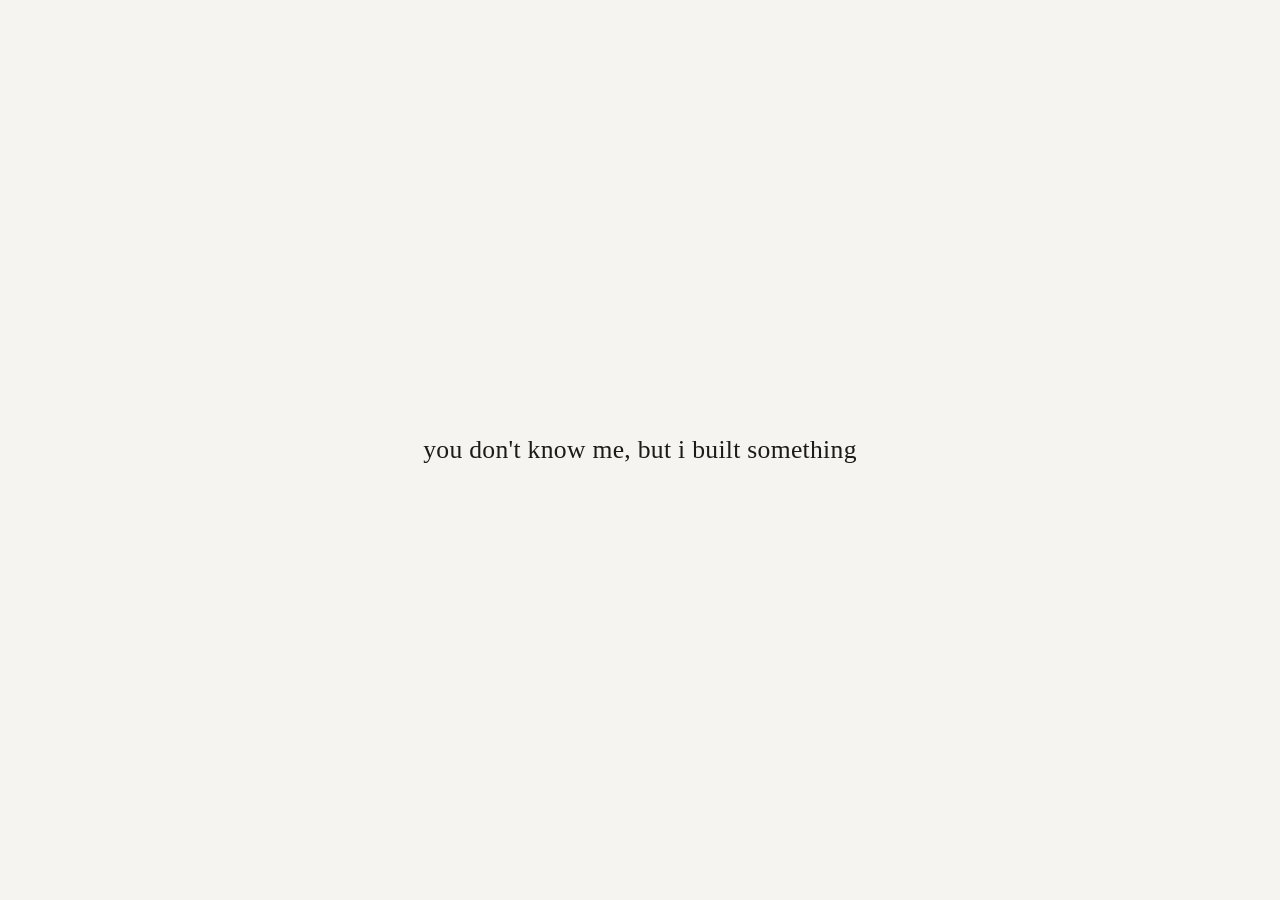
==== index.html @ a899bab6 "Redesign the site to a single centered line of text Replace the portfolio with one quiet homepage. R" ====
<!DOCTYPE html>
<html lang="en">
<head>
  <meta charset="UTF-8">
  <meta name="viewport" content="width=device-width, initial-scale=1.0">
  <title>Achmad Gozali</title>
  <meta name="description" content="you don't know me, but i built something">
  <meta name="referrer" content="strict-origin-when-cross-origin">
  <meta name="theme-color" content="#f6f4f0" media="(prefers-color-scheme: light)">
  <meta name="theme-color" content="#111110" media="(prefers-color-scheme: dark)">
  <link rel="stylesheet" href="css/styles.css">
</head>
<body>
  <main>
    <h1>you don't know me, but i built something</h1>
  </main>
</body>
</html>
---- css/styles.css ----
:root {
  --bg: #f6f4f0;
  --fg: #1c1b19;
  color-scheme: light dark;
}

@media (prefers-color-scheme: dark) {
  :root {
    --bg: #111110;
    --fg: #eceae4;
  }
}

*,
*::before,
*::after {
  box-sizing: border-box;
  margin: 0;
  padding: 0;
}

html,
body {
  height: 100%;
}

body {
  min-height: 100vh;
  min-height: 100dvh;
  display: flex;
  align-items: center;
  justify-content: center;
  background: var(--bg);
  color: var(--fg);
  font-family: "Iowan Old Style", "Palatino Linotype", Palatino, Georgia, "Times New Roman", serif;
  -webkit-font-smoothing: antialiased;
  text-rendering: optimizeLegibility;
}

main {
  width: 100%;
  padding: 1.5rem;
}

h1 {
  font-size: clamp(1.15rem, 2.5vw, 1.6rem);
  font-weight: 400;
  letter-spacing: 0.012em;
  line-height: 1.5;
  text-align: center;
  animation: fade-in 1.1s ease-out;
}

@keyframes fade-in {
  from {
    opacity: 0;
  }

  to {
    opacity: 1;
  }
}

@media (prefers-reduced-motion: reduce) {
  h1 {
    animation: none;
  }
}
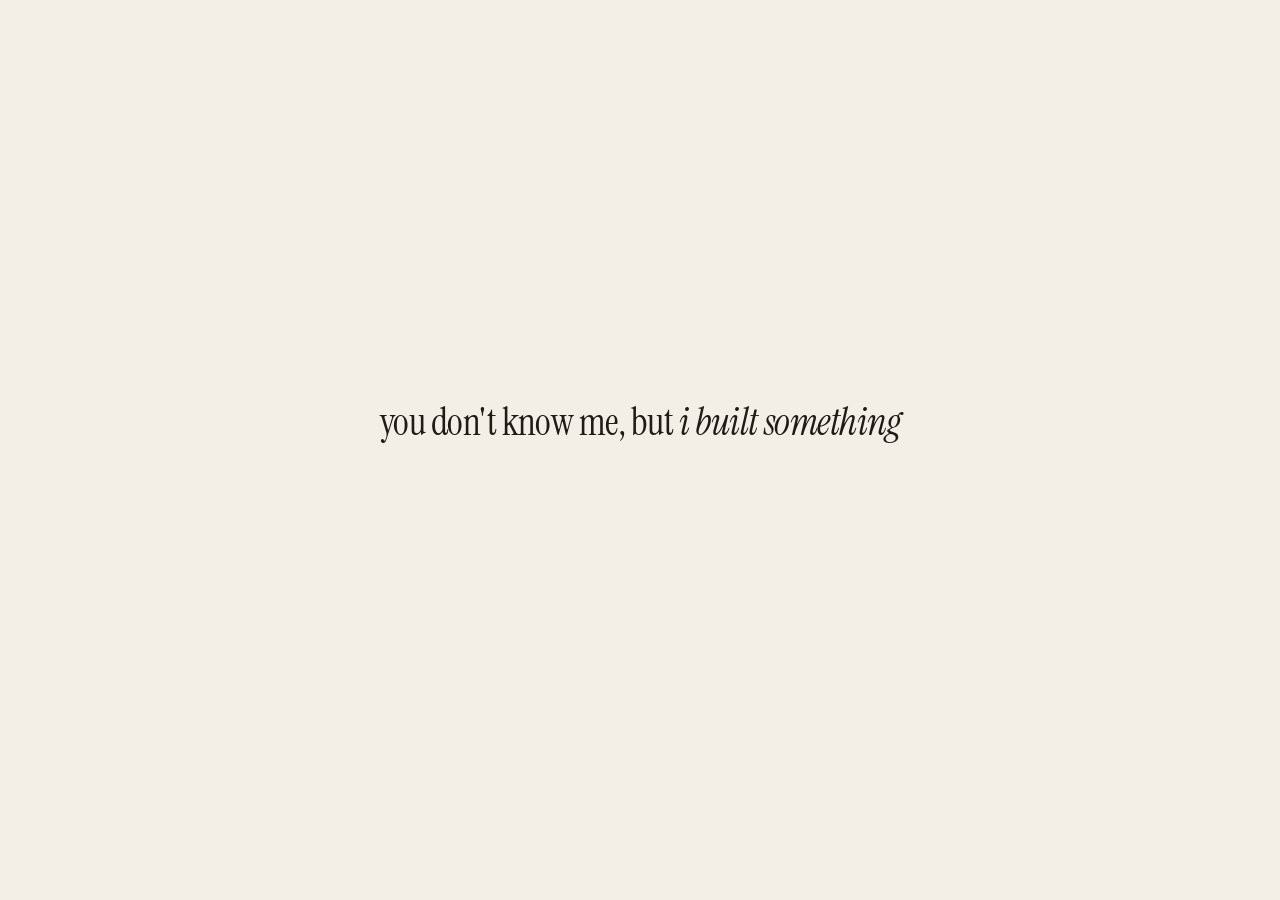
==== commit 0a0dd3d6: "Refine homepage type with self-hosted Instrument Serif Use latin woff2 regular and italic, preload w" ====
--- a/index.html
+++ b/index.html
@@ -6,13 +6,15 @@
   <title>Achmad Gozali</title>
   <meta name="description" content="you don't know me, but i built something">
   <meta name="referrer" content="strict-origin-when-cross-origin">
-  <meta name="theme-color" content="#f6f4f0" media="(prefers-color-scheme: light)">
-  <meta name="theme-color" content="#111110" media="(prefers-color-scheme: dark)">
+  <meta name="theme-color" content="#f3efe6" media="(prefers-color-scheme: light)">
+  <meta name="theme-color" content="#12110e" media="(prefers-color-scheme: dark)">
+  <link rel="preload" href="fonts/instrument-serif-regular.woff2" as="font" type="font/woff2" crossorigin>
+  <link rel="preload" href="fonts/instrument-serif-italic.woff2" as="font" type="font/woff2" crossorigin>
   <link rel="stylesheet" href="css/styles.css">
 </head>
 <body>
   <main>
-    <h1>you don't know me, but i built something</h1>
+    <h1>you don't know me, but <em>i built something</em></h1>
   </main>
 </body>
 </html>
--- a/css/styles.css
+++ b/css/styles.css
@@ -1,13 +1,29 @@
+@font-face {
+  font-family: "Instrument Serif";
+  src: url("../fonts/instrument-serif-regular.woff2") format("woff2");
+  font-weight: 400;
+  font-style: normal;
+  font-display: swap;
+}
+
+@font-face {
+  font-family: "Instrument Serif";
+  src: url("../fonts/instrument-serif-italic.woff2") format("woff2");
+  font-weight: 400;
+  font-style: italic;
+  font-display: swap;
+}
+
 :root {
-  --bg: #f6f4f0;
-  --fg: #1c1b19;
+  --bg: #f3efe6;
+  --fg: #1f1b16;
   color-scheme: light dark;
 }
 
 @media (prefers-color-scheme: dark) {
   :root {
-    --bg: #111110;
-    --fg: #eceae4;
+    --bg: #12110e;
+    --fg: #e6e0d4;
   }
 }
 
@@ -30,25 +46,35 @@
   display: flex;
   align-items: center;
   justify-content: center;
+  padding: 8vh 1.5rem 14vh;
   background: var(--bg);
   color: var(--fg);
-  font-family: "Iowan Old Style", "Palatino Linotype", Palatino, Georgia, "Times New Roman", serif;
+  font-family: "Instrument Serif", "Iowan Old Style", "Palatino Linotype", Palatino, Georgia, serif;
   -webkit-font-smoothing: antialiased;
+  -moz-osx-font-smoothing: grayscale;
   text-rendering: optimizeLegibility;
 }
 
 main {
   width: 100%;
-  padding: 1.5rem;
 }
 
 h1 {
-  font-size: clamp(1.15rem, 2.5vw, 1.6rem);
+  font-size: clamp(1.5rem, 1.05rem + 2.1vw, 2.35rem);
   font-weight: 400;
-  letter-spacing: 0.012em;
-  line-height: 1.5;
+  font-kerning: normal;
+  font-synthesis: none;
+  font-feature-settings: "kern" 1, "liga" 1;
+  letter-spacing: -0.012em;
+  line-height: 1.35;
   text-align: center;
+  text-wrap: balance;
   animation: fade-in 1.1s ease-out;
+}
+
+h1 em {
+  font-style: italic;
+  font-weight: 400;
 }
 
 @keyframes fade-in {
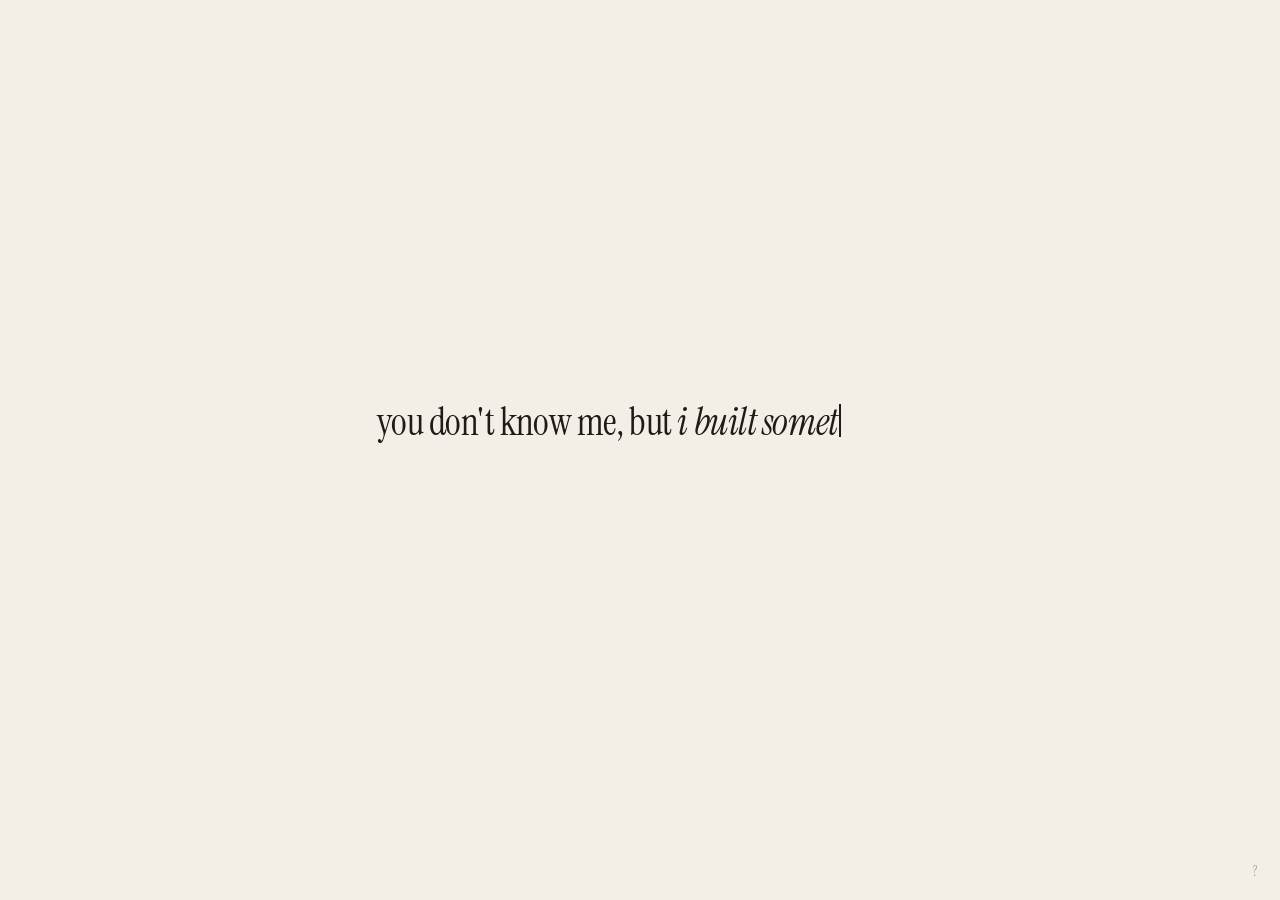
==== commit c565204d: "Add a quiet link, one-shot typewriter, corner reveal, and eggs Link "something" to the epub site wit" ====
--- a/index.html
+++ b/index.html
@@ -11,10 +11,29 @@
   <link rel="preload" href="fonts/instrument-serif-regular.woff2" as="font" type="font/woff2" crossorigin>
   <link rel="preload" href="fonts/instrument-serif-italic.woff2" as="font" type="font/woff2" crossorigin>
   <link rel="stylesheet" href="css/styles.css">
+  <script>
+    if (!window.matchMedia('(prefers-reduced-motion: reduce)').matches) {
+      document.documentElement.classList.add('js-type');
+    }
+  </script>
 </head>
 <body>
+  <!-- hi. you looked. → github.com/devdotninja-prog -->
   <main>
-    <h1>you don't know me, but <em>i built something</em></h1>
+    <h1 aria-label="you don't know me, but i built something">you don't know me, but <em>i built <a class="word" href="https://epub.achgz.dev" title="epub.achgz.dev">something</a></em></h1>
+    <p id="more" class="more" hidden>
+      <a class="word" href="https://epub.achgz.dev" title="epub.achgz.dev">link-to-epub</a>
+      · xteink tools · more soon
+    </p>
   </main>
+  <button type="button" class="hint" aria-expanded="false" aria-controls="more" aria-label="more">?</button>
+  <script src="js/site.js"></script>
+  <script>
+    setTimeout(function () {
+      if (!document.querySelector("h1.is-ready")) {
+        document.documentElement.classList.remove("js-type");
+      }
+    }, 2000);
+  </script>
 </body>
 </html>
--- a/css/styles.css
+++ b/css/styles.css
@@ -17,6 +17,7 @@
 :root {
   --bg: #f3efe6;
   --fg: #1f1b16;
+  --quiet: color-mix(in srgb, var(--fg) 38%, var(--bg));
   color-scheme: light dark;
 }
 
@@ -56,6 +57,7 @@
 }
 
 main {
+  position: relative;
   width: 100%;
 }
 
@@ -69,12 +71,109 @@
   line-height: 1.35;
   text-align: center;
   text-wrap: balance;
-  animation: fade-in 1.1s ease-out;
 }
 
 h1 em {
   font-style: italic;
   font-weight: 400;
+}
+
+html.js-type h1 {
+  color: transparent;
+}
+
+html.js-type h1.is-ready {
+  color: inherit;
+}
+
+html.js-type h1.is-ready .ch {
+  color: transparent;
+}
+
+html.js-type h1.is-ready .ch.is-on {
+  color: inherit;
+}
+
+.word {
+  color: inherit;
+  text-decoration: none;
+  background-image: linear-gradient(currentColor, currentColor);
+  background-position: 0 100%;
+  background-repeat: no-repeat;
+  background-size: 0 1px;
+  transition: background-size 0.4s ease;
+}
+
+.word:hover,
+.word:focus-visible {
+  background-size: 100% 1px;
+}
+
+.word:focus {
+  outline: none;
+}
+
+.word:focus-visible {
+  outline: 1px solid color-mix(in srgb, var(--fg) 35%, transparent);
+  outline-offset: 3px;
+}
+
+.caret {
+  display: inline-block;
+  width: 0.055em;
+  height: 0.88em;
+  margin-left: 0.04em;
+  background: var(--fg);
+  vertical-align: -0.06em;
+  animation: blink 1.05s steps(1) infinite;
+}
+
+.more {
+  position: absolute;
+  left: 0;
+  right: 0;
+  top: calc(100% + 1.15rem);
+  font-size: 0.8rem;
+  letter-spacing: 0.03em;
+  line-height: 1.5;
+  text-align: center;
+  color: color-mix(in srgb, var(--fg) 62%, var(--bg));
+}
+
+.more[hidden] {
+  display: none;
+}
+
+.more.is-open {
+  animation: fade-in 0.45s ease;
+}
+
+.hint {
+  position: fixed;
+  right: 1.05rem;
+  bottom: 0.95rem;
+  padding: 0.4rem;
+  border: 0;
+  background: none;
+  color: var(--quiet);
+  font: inherit;
+  font-size: 0.9rem;
+  line-height: 1;
+  cursor: pointer;
+}
+
+.hint:hover,
+.hint:focus-visible {
+  color: color-mix(in srgb, var(--fg) 72%, var(--bg));
+}
+
+.hint:focus {
+  outline: none;
+}
+
+.hint:focus-visible {
+  outline: 1px solid color-mix(in srgb, var(--fg) 35%, transparent);
+  outline-offset: 3px;
 }
 
 @keyframes fade-in {
@@ -87,8 +186,20 @@
   }
 }
 
+@keyframes blink {
+  50% {
+    opacity: 0;
+  }
+}
+
 @media (prefers-reduced-motion: reduce) {
-  h1 {
+  .word,
+  .more.is-open {
+    transition: none;
     animation: none;
   }
-}
+
+  .caret {
+    display: none;
+  }
+}
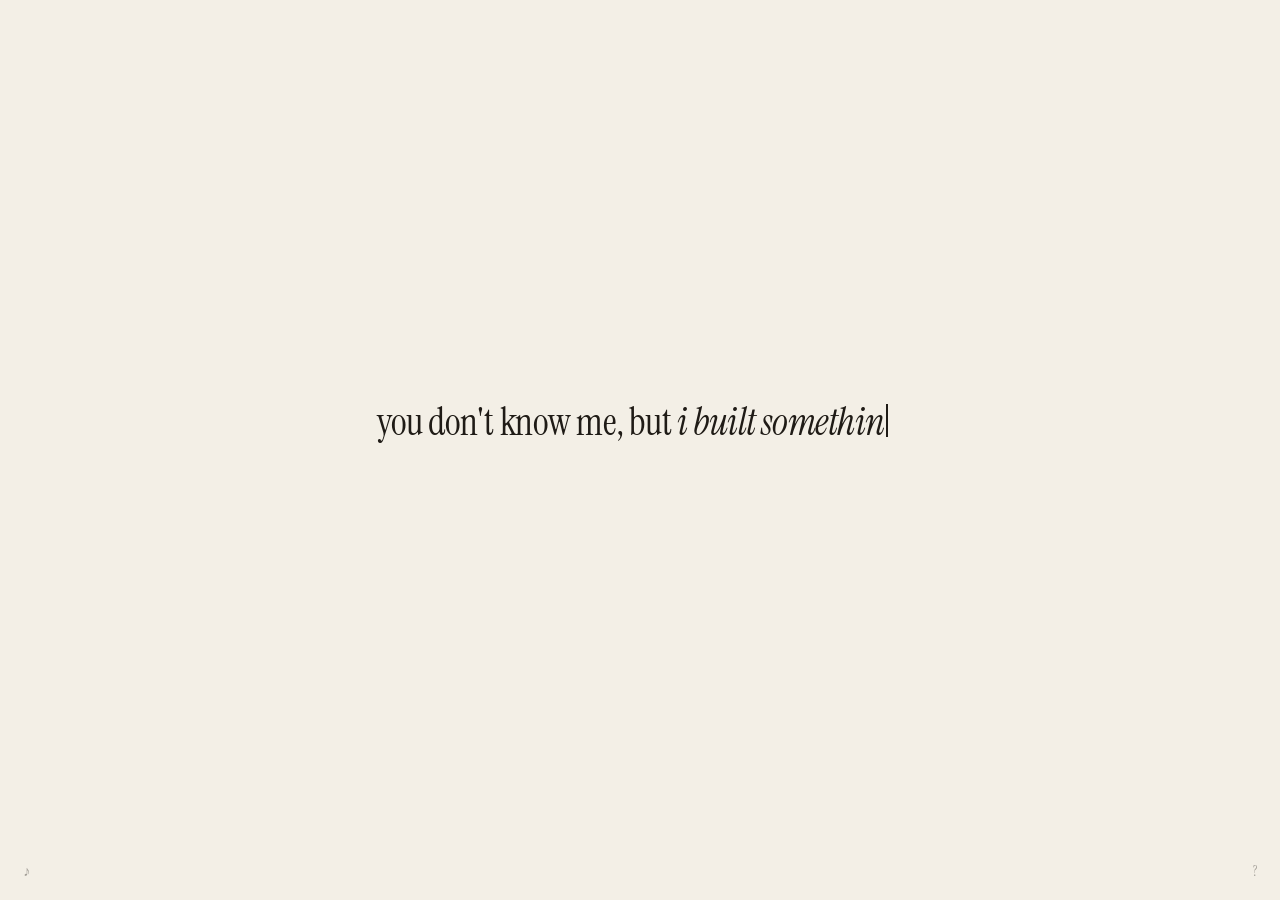
==== commit ef5ec09f: "Add a muted speaker toggle that replays typing with Web Audio clicks Keep sound off until a click. T" ====
--- a/index.html
+++ b/index.html
@@ -26,6 +26,7 @@
       · xteink tools · more soon
     </p>
   </main>
+  <button type="button" class="sound" aria-pressed="false" aria-label="typing sound">♪</button>
   <button type="button" class="hint" aria-expanded="false" aria-controls="more" aria-label="more">?</button>
   <script src="js/site.js"></script>
   <script>
--- a/css/styles.css
+++ b/css/styles.css
@@ -148,9 +148,9 @@
   animation: fade-in 0.45s ease;
 }
 
-.hint {
+.hint,
+.sound {
   position: fixed;
-  right: 1.05rem;
   bottom: 0.95rem;
   padding: 0.4rem;
   border: 0;
@@ -162,16 +162,32 @@
   cursor: pointer;
 }
 
+.hint {
+  right: 1.05rem;
+}
+
+.sound {
+  left: 1.05rem;
+}
+
+.sound[aria-pressed="true"] {
+  color: color-mix(in srgb, var(--fg) 68%, var(--bg));
+}
+
 .hint:hover,
-.hint:focus-visible {
+.hint:focus-visible,
+.sound:hover,
+.sound:focus-visible {
   color: color-mix(in srgb, var(--fg) 72%, var(--bg));
 }
 
-.hint:focus {
+.hint:focus,
+.sound:focus {
   outline: none;
 }
 
-.hint:focus-visible {
+.hint:focus-visible,
+.sound:focus-visible {
   outline: 1px solid color-mix(in srgb, var(--fg) 35%, transparent);
   outline-offset: 3px;
 }
@@ -199,7 +215,8 @@
     animation: none;
   }
 
-  .caret {
+  .caret,
+  .sound {
     display: none;
   }
 }
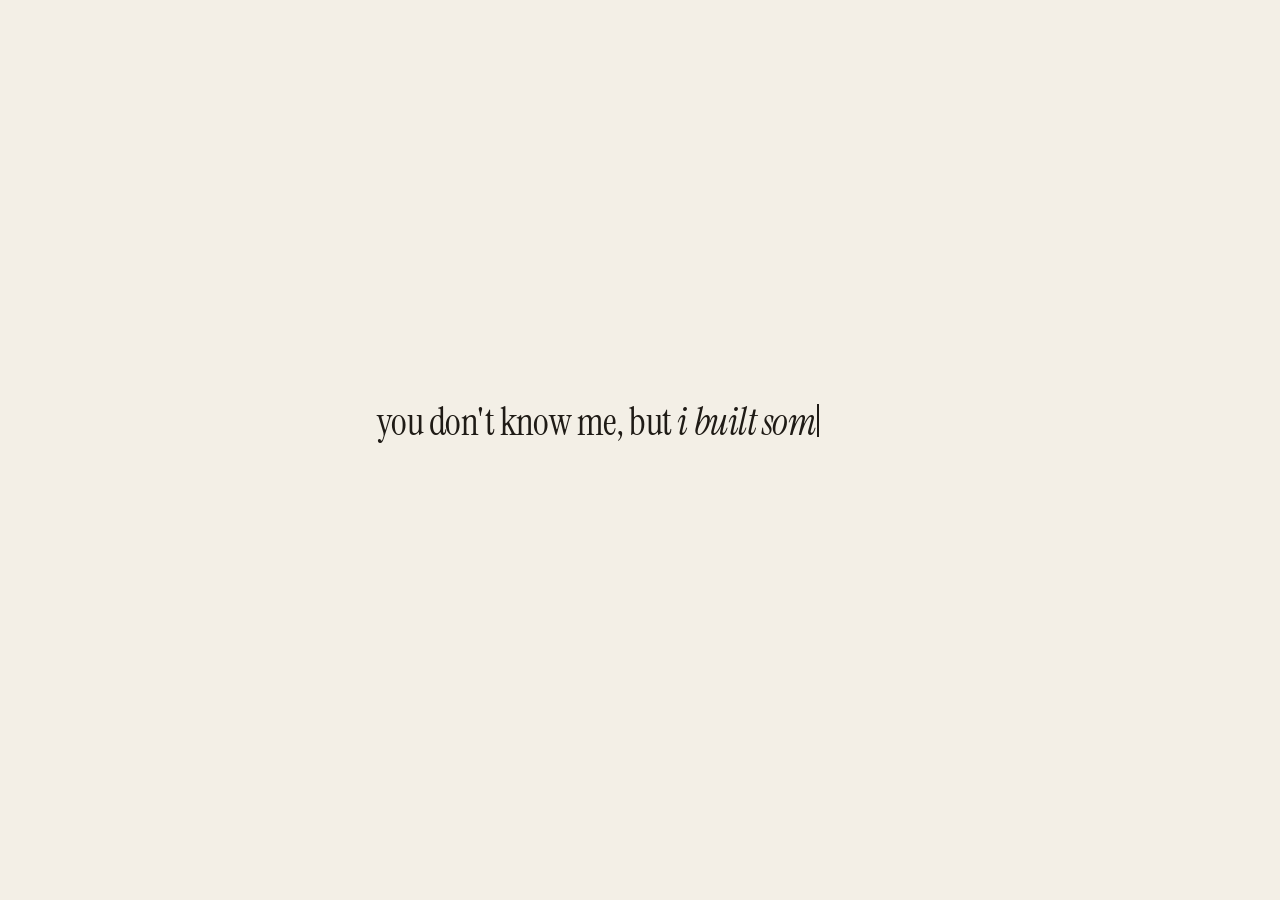
==== commit 077198a9: "Make the sound and more controls a readable corner pair Use a speaker SVG with off/on states, a lowe" ====
--- a/index.html
+++ b/index.html
@@ -26,8 +26,21 @@
       · xteink tools · more soon
     </p>
   </main>
-  <button type="button" class="sound" aria-pressed="false" aria-label="typing sound">♪</button>
-  <button type="button" class="hint" aria-expanded="false" aria-controls="more" aria-label="more">?</button>
+  <button type="button" class="sound" aria-pressed="false" aria-label="sound off">
+    <svg class="icon icon-off" viewBox="0 0 24 24" aria-hidden="true">
+      <path d="M4 9.4h3.3L12 5.6v12.8l-4.7-3.8H4z" fill="none" stroke="currentColor" stroke-width="1.4" stroke-linejoin="round"/>
+      <path d="M15.4 9.2l5 5.1M20.4 9.2l-5 5.1" fill="none" stroke="currentColor" stroke-width="1.4" stroke-linecap="round"/>
+    </svg>
+    <svg class="icon icon-on" viewBox="0 0 24 24" aria-hidden="true">
+      <path d="M4 9.4h3.3L12 5.6v12.8l-4.7-3.8H4z" fill="none" stroke="currentColor" stroke-width="1.4" stroke-linejoin="round"/>
+      <path d="M15.6 8.6c1.6 1.5 1.6 5.3 0 6.8M18.4 6.6c2.8 2.6 2.8 8.2 0 10.8" fill="none" stroke="currentColor" stroke-width="1.4" stroke-linecap="round"/>
+    </svg>
+    <span class="ctrl-label" aria-hidden="true">sound off</span>
+  </button>
+  <button type="button" class="hint" aria-expanded="false" aria-controls="more" aria-label="more">
+    <span class="icon-mark" aria-hidden="true">?</span>
+    <span class="ctrl-label" aria-hidden="true">more</span>
+  </button>
   <script src="js/site.js"></script>
   <script>
     setTimeout(function () {
--- a/css/styles.css
+++ b/css/styles.css
@@ -17,7 +17,6 @@
 :root {
   --bg: #f3efe6;
   --fg: #1f1b16;
-  --quiet: color-mix(in srgb, var(--fg) 38%, var(--bg));
   color-scheme: light dark;
 }
 
@@ -151,34 +150,84 @@
 .hint,
 .sound {
   position: fixed;
-  bottom: 0.95rem;
-  padding: 0.4rem;
+  bottom: 0.85rem;
+  display: inline-flex;
+  align-items: center;
+  gap: 0.4rem;
+  min-height: 2.75rem;
+  padding: 0.5rem 0.7rem;
   border: 0;
   background: none;
-  color: var(--quiet);
+  color: color-mix(in srgb, var(--fg) 68%, var(--bg));
   font: inherit;
-  font-size: 0.9rem;
+  font-size: 0.8rem;
+  letter-spacing: 0.03em;
   line-height: 1;
   cursor: pointer;
 }
 
 .hint {
-  right: 1.05rem;
+  right: 0.7rem;
 }
 
 .sound {
-  left: 1.05rem;
-}
-
-.sound[aria-pressed="true"] {
-  color: color-mix(in srgb, var(--fg) 68%, var(--bg));
+  left: 0.7rem;
+}
+
+.sound .icon {
+  width: 1.15rem;
+  height: 1.15rem;
+  display: block;
+  flex: 0 0 auto;
+}
+
+.sound .icon-on {
+  display: none;
+}
+
+.sound[aria-pressed="true"] .icon-off {
+  display: none;
+}
+
+.sound[aria-pressed="true"] .icon-on {
+  display: block;
+}
+
+.icon-mark {
+  width: 1.15rem;
+  font-size: 1.2rem;
+  line-height: 1;
+  text-align: center;
+}
+
+.ctrl-label {
+  white-space: nowrap;
+}
+
+html.js-type .hint,
+html.js-type .sound {
+  opacity: 0;
+}
+
+html.js-type .hint.is-in,
+html.js-type .sound.is-in {
+  opacity: 1;
+}
+
+.hint.is-in,
+.sound.is-in {
+  animation: fade-in 0.55s ease;
+}
+
+.sound.is-nudge {
+  animation: fade-in 0.55s ease, nudge 1.5s ease 0.35s 1;
 }
 
 .hint:hover,
 .hint:focus-visible,
 .sound:hover,
 .sound:focus-visible {
-  color: color-mix(in srgb, var(--fg) 72%, var(--bg));
+  color: var(--fg);
 }
 
 .hint:focus,
@@ -208,9 +257,23 @@
   }
 }
 
+@keyframes nudge {
+  0%,
+  100% {
+    transform: none;
+  }
+
+  40% {
+    transform: scale(1.06);
+  }
+}
+
 @media (prefers-reduced-motion: reduce) {
   .word,
-  .more.is-open {
+  .more.is-open,
+  .hint.is-in,
+  .sound.is-in,
+  .sound.is-nudge {
     transition: none;
     animation: none;
   }
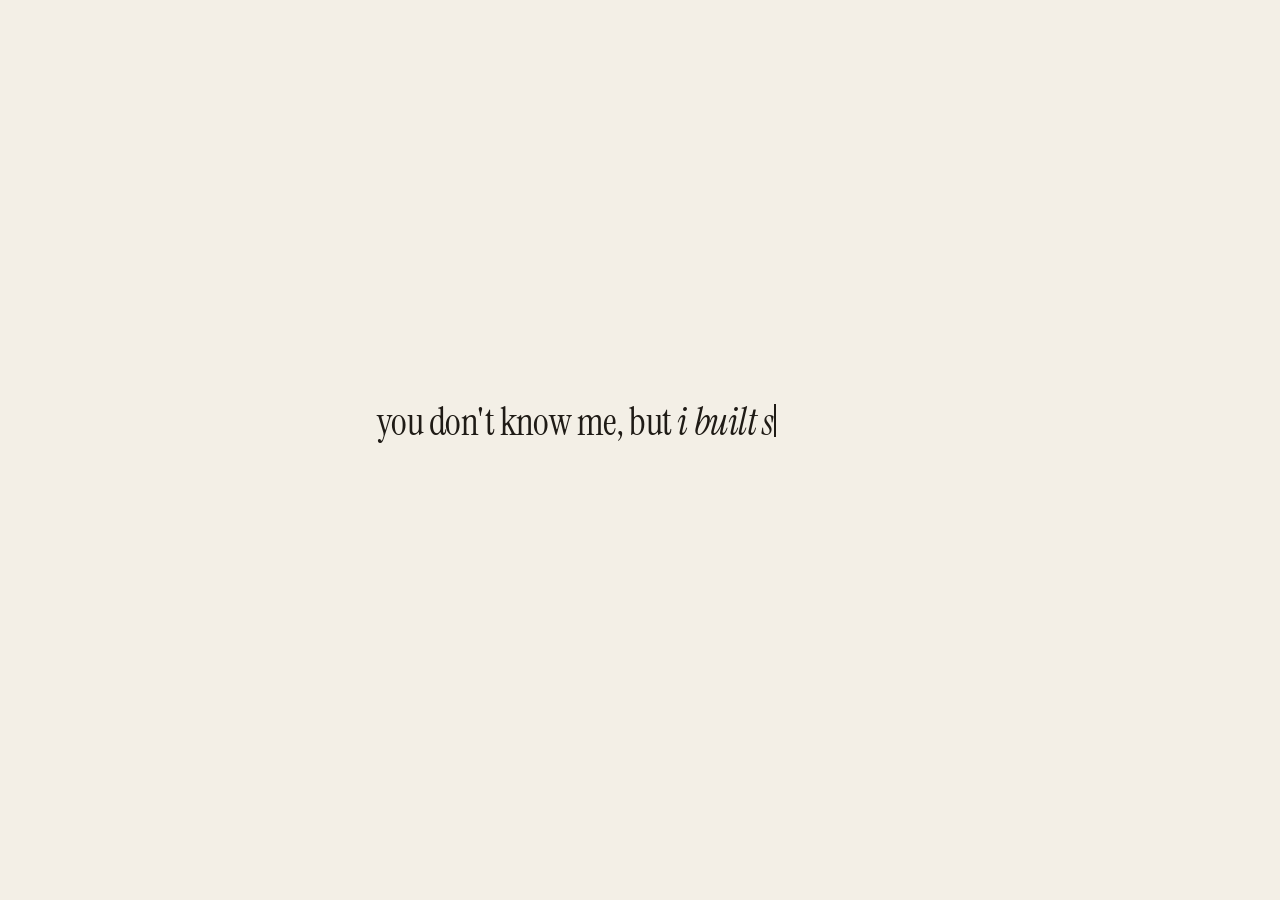
==== commit a1a6a2c7: "Open a short project list from the headline word something Turn "something" into a disclosure for th" ====
--- a/index.html
+++ b/index.html
@@ -8,6 +8,22 @@
   <meta name="referrer" content="strict-origin-when-cross-origin">
   <meta name="theme-color" content="#f3efe6" media="(prefers-color-scheme: light)">
   <meta name="theme-color" content="#12110e" media="(prefers-color-scheme: dark)">
+  <meta property="og:type" content="website">
+  <meta property="og:url" content="https://achgz.dev/">
+  <meta property="og:title" content="Achmad Gozali">
+  <meta property="og:description" content="you don't know me, but i built something">
+  <meta property="og:image" content="https://achgz.dev/og.png">
+  <meta property="og:image:width" content="1200">
+  <meta property="og:image:height" content="630">
+  <meta name="twitter:card" content="summary_large_image">
+  <meta name="twitter:title" content="Achmad Gozali">
+  <meta name="twitter:description" content="you don't know me, but i built something">
+  <meta name="twitter:image" content="https://achgz.dev/og.png">
+  <link rel="icon" href="favicon.svg" type="image/svg+xml">
+  <link rel="icon" href="favicon-32.png" type="image/png" sizes="32x32">
+  <link rel="icon" href="favicon-16.png" type="image/png" sizes="16x16">
+  <link rel="shortcut icon" href="favicon.ico">
+  <link rel="apple-touch-icon" href="apple-touch-icon.png" sizes="180x180">
   <link rel="preload" href="fonts/instrument-serif-regular.woff2" as="font" type="font/woff2" crossorigin>
   <link rel="preload" href="fonts/instrument-serif-italic.woff2" as="font" type="font/woff2" crossorigin>
   <link rel="stylesheet" href="css/styles.css">
@@ -20,11 +36,21 @@
 <body>
   <!-- hi. you looked. → github.com/devdotninja-prog -->
   <main>
-    <h1 aria-label="you don't know me, but i built something">you don't know me, but <em>i built <a class="word" href="https://epub.achgz.dev" title="epub.achgz.dev">something</a></em></h1>
-    <p id="more" class="more" hidden>
-      <a class="word" href="https://epub.achgz.dev" title="epub.achgz.dev">link-to-epub</a>
-      · xteink tools · more soon
-    </p>
+    <h1 aria-label="you don't know me, but i built something">you don't know me, but <em>i built <button type="button" class="word" id="something" aria-expanded="false" aria-controls="things">something</button></em></h1>
+    <div class="below">
+      <noscript>
+        <ul class="things">
+          <li><a class="word" href="https://epub.achgz.dev">link-to-epub</a> <span class="note">turn any article into an epub</span></li>
+          <li><a class="word" href="https://merpad.achgz.dev">merpad</a> <span class="note">a mermaid diagram editor</span></li>
+          <li>xteink tools <span class="note">soon</span></li>
+        </ul>
+      </noscript>
+      <ul id="things" class="things" hidden></ul>
+      <p id="listing" class="listing" hidden role="status"></p>
+      <p id="stay" class="stay" hidden>
+        still here? fine. <a class="word" href="https://github.com/devdotninja-prog">github.com/devdotninja-prog</a>
+      </p>
+    </div>
   </main>
   <button type="button" class="sound" aria-pressed="false" aria-label="sound off">
     <svg class="icon icon-off" viewBox="0 0 24 24" aria-hidden="true">
@@ -37,10 +63,6 @@
     </svg>
     <span class="ctrl-label" aria-hidden="true">sound off</span>
   </button>
-  <button type="button" class="hint" aria-expanded="false" aria-controls="more" aria-label="more">
-    <span class="icon-mark" aria-hidden="true">?</span>
-    <span class="ctrl-label" aria-hidden="true">more</span>
-  </button>
   <script src="js/site.js"></script>
   <script>
     setTimeout(function () {
--- a/css/styles.css
+++ b/css/styles.css
@@ -96,11 +96,25 @@
 .word {
   color: inherit;
   text-decoration: none;
+  background-color: transparent;
   background-image: linear-gradient(currentColor, currentColor);
   background-position: 0 100%;
   background-repeat: no-repeat;
   background-size: 0 1px;
   transition: background-size 0.4s ease;
+}
+
+button.word {
+  appearance: none;
+  display: inline;
+  margin: 0;
+  padding: 0;
+  border: 0;
+  font: inherit;
+  font-style: italic;
+  letter-spacing: inherit;
+  line-height: inherit;
+  cursor: pointer;
 }
 
 .word:hover,
@@ -127,11 +141,44 @@
   animation: blink 1.05s steps(1) infinite;
 }
 
-.more {
+.below {
   position: absolute;
   left: 0;
   right: 0;
   top: calc(100% + 1.15rem);
+  display: flex;
+  flex-direction: column;
+  align-items: center;
+  gap: 0.85rem;
+}
+
+.things {
+  list-style: none;
+  display: flex;
+  flex-direction: column;
+  align-items: center;
+  gap: 0.45rem;
+  max-width: 22rem;
+  font-size: 0.82rem;
+  letter-spacing: 0.015em;
+  line-height: 1.45;
+  text-align: center;
+}
+
+.things li {
+  display: flex;
+  flex-wrap: wrap;
+  justify-content: center;
+  column-gap: 0.7rem;
+  row-gap: 0.05rem;
+}
+
+.things .note {
+  color: color-mix(in srgb, var(--fg) 46%, var(--bg));
+}
+
+.more,
+.stay {
   font-size: 0.8rem;
   letter-spacing: 0.03em;
   line-height: 1.5;
@@ -139,17 +186,42 @@
   color: color-mix(in srgb, var(--fg) 62%, var(--bg));
 }
 
-.more[hidden] {
+.stay {
+  color: color-mix(in srgb, var(--fg) 40%, var(--bg));
+}
+
+.listing {
+  display: flex;
+  flex-wrap: wrap;
+  justify-content: center;
+  gap: 1.1rem;
+  font-family: ui-monospace, "SFMono-Regular", Menlo, Consolas, monospace;
+  font-size: 0.72rem;
+  letter-spacing: 0.02em;
+  line-height: 1.5;
+  text-align: center;
+  color: color-mix(in srgb, var(--fg) 58%, var(--bg));
+}
+
+.things[hidden],
+.listing[hidden],
+.stay[hidden] {
   display: none;
 }
 
-.more.is-open {
+.things.is-open,
+.listing.is-open,
+.stay.is-in {
   animation: fade-in 0.45s ease;
 }
 
-.hint,
+.stay.is-in {
+  animation-duration: 1.1s;
+}
+
 .sound {
   position: fixed;
+  left: 0.7rem;
   bottom: 0.85rem;
   display: inline-flex;
   align-items: center;
@@ -166,14 +238,6 @@
   cursor: pointer;
 }
 
-.hint {
-  right: 0.7rem;
-}
-
-.sound {
-  left: 0.7rem;
-}
-
 .sound .icon {
   width: 1.15rem;
   height: 1.15rem;
@@ -193,28 +257,18 @@
   display: block;
 }
 
-.icon-mark {
-  width: 1.15rem;
-  font-size: 1.2rem;
-  line-height: 1;
-  text-align: center;
-}
-
 .ctrl-label {
   white-space: nowrap;
 }
 
-html.js-type .hint,
 html.js-type .sound {
   opacity: 0;
 }
 
-html.js-type .hint.is-in,
 html.js-type .sound.is-in {
   opacity: 1;
 }
 
-.hint.is-in,
 .sound.is-in {
   animation: fade-in 0.55s ease;
 }
@@ -223,19 +277,15 @@
   animation: fade-in 0.55s ease, nudge 1.5s ease 0.35s 1;
 }
 
-.hint:hover,
-.hint:focus-visible,
 .sound:hover,
 .sound:focus-visible {
   color: var(--fg);
 }
 
-.hint:focus,
 .sound:focus {
   outline: none;
 }
 
-.hint:focus-visible,
 .sound:focus-visible {
   outline: 1px solid color-mix(in srgb, var(--fg) 35%, transparent);
   outline-offset: 3px;
@@ -270,8 +320,9 @@
 
 @media (prefers-reduced-motion: reduce) {
   .word,
-  .more.is-open,
-  .hint.is-in,
+  .things.is-open,
+  .listing.is-open,
+  .stay.is-in,
   .sound.is-in,
   .sound.is-nudge {
     transition: none;
